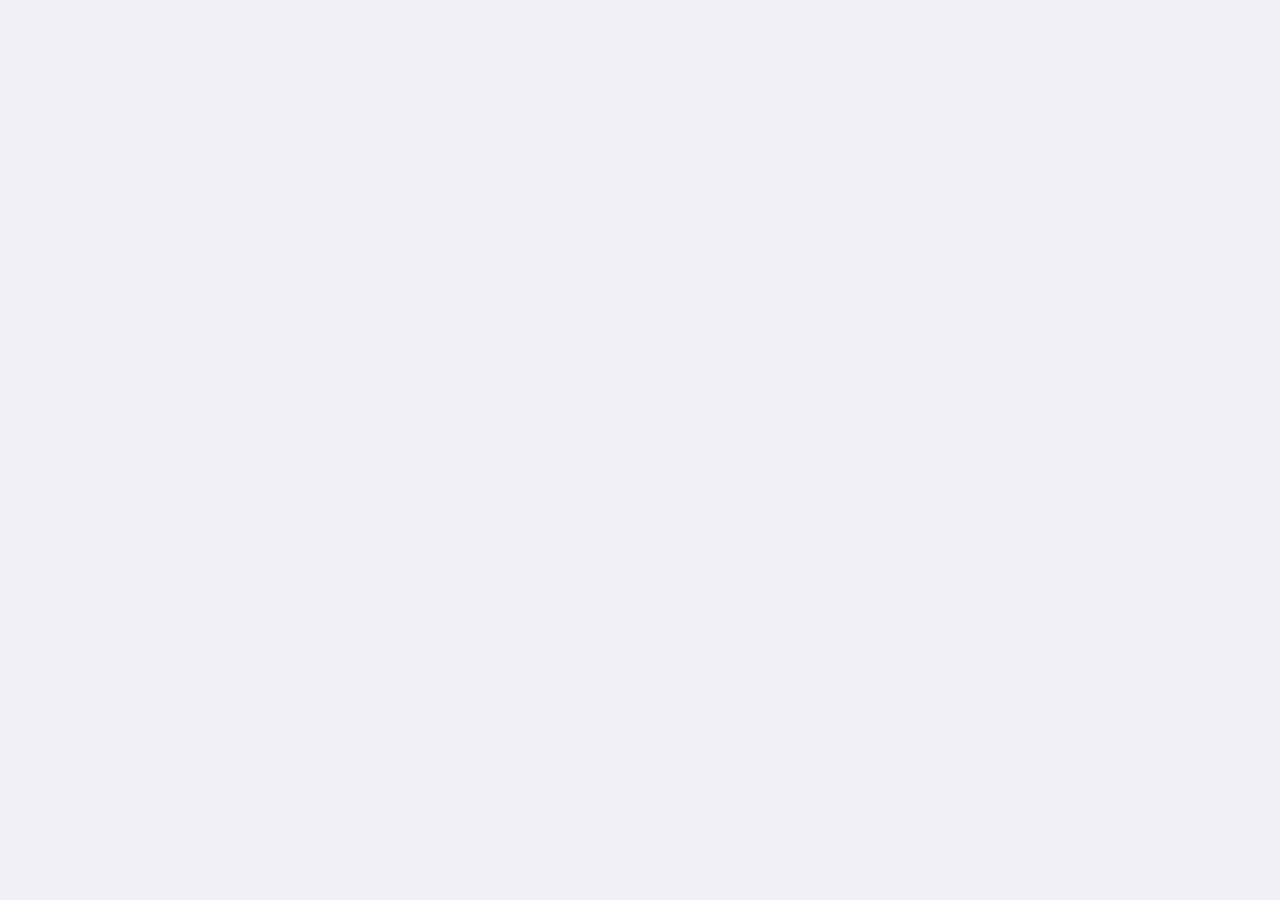
==== public/m/index.html @ 12684dfe "第一次提交 1.0 版本" ====
<!DOCTYPE html>
<html lang="en">

<head>
  <meta charset="UTF-8">
  <meta name="viewport" content="width=device-width, user-scalable=no, initial-scale=1.0, maximum-scale=1.0, minimum-scale=1.0">
  <meta http-equiv="X-UA-Compatible" content="ie=edge">
  <title>自己写的乐淘移动端主页</title>
  <!-- 引入Mui的css文件 -->
  <link rel="stylesheet" href="./lib/mui/css/mui.css">
  <!-- 引入fontwesome字体图标库的css文件 -->
  <link rel="stylesheet" href="./lib/fontAwesome/css/font-awesome.css">
  <!-- 引入自己的css文件 -->
  <link rel="stylesheet" href="./less/index.css">
</head>

<body>



  <!-- 引入mui的js文件 -->
  <script src="./lib/mui/js/mui.js"></script>
  <!-- 引入zepto 获取元素 发送请求 -->
  <script src="./lib/zepto//zepto.min.js"></script>
  <!-- 请求使用到模板，引入模板引擎 -->
  <script src="./lib/artTemplate/template-web.js"></script>
  <!-- 引入自己的js -->
  <script src="./js/index.js"></script>
</body>

</html>
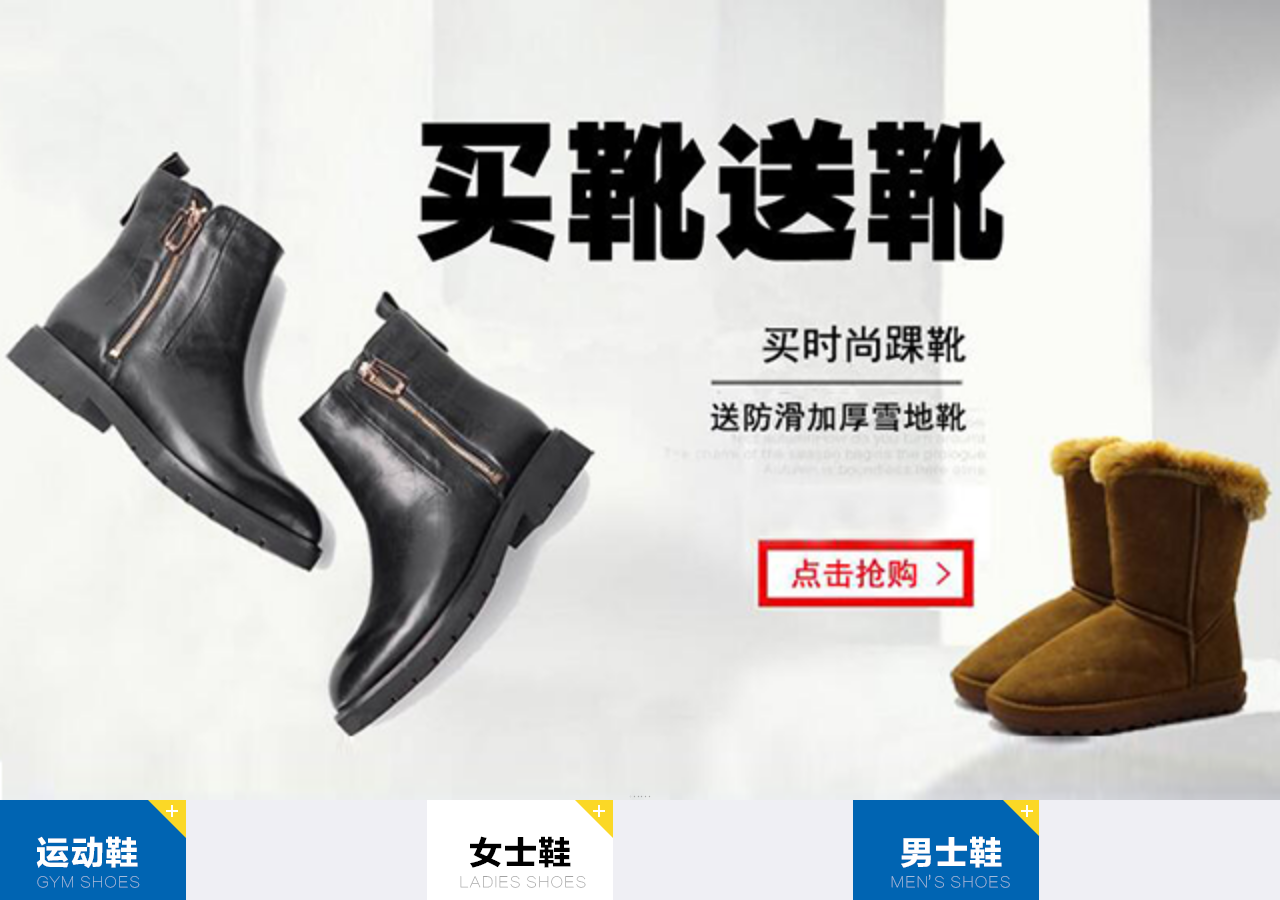
==== commit 737ad4c6: "第一天的第一次提交 1.0版本" ====
--- a/public/m/index.html
+++ b/public/m/index.html
@@ -15,6 +15,205 @@
 </head>
 
 <body>
+  <!-- 头部区域 -->
+  <header id="header">
+    <div class="left"></div>
+    <div class="center">
+      <h4>乐淘自己的主页</h4>
+    </div>
+    <div class="right">
+      <i class="fa fa-search"></i>
+    </div>
+  </header>
+  <!-- 主体区域 -->
+  <main id="main">
+    <div class="mui-scroll-wrapper">
+      <div class="mui-scroll">
+        <!-- 轮播图区域 -->
+        <section class="slide">
+          <div class="mui-slider">
+            <div class="mui-slider-group mui-slider-loop">
+              <!--支持循环，需要重复图片节点-->
+              <div class="mui-slider-item mui-slider-item-duplicate"><a href="#"><img src="images/banner6.png" /></a></div>
+              <div class="mui-slider-item"><a href="#"><img src="images/banner1.png" /></a></div>
+              <div class="mui-slider-item"><a href="#"><img src="images/banner2.png" /></a></div>
+              <div class="mui-slider-item"><a href="#"><img src="images/banner3.png" /></a></div>
+              <div class="mui-slider-item"><a href="#"><img src="images/banner4.png" /></a></div>
+              <div class="mui-slider-item"><a href="#"><img src="images/banner5.png" /></a></div>
+              <div class="mui-slider-item"><a href="#"><img src="images/banner6.png" /></a></div>
+              <!--支持循环，需要重复图片节点-->
+              <div class="mui-slider-item mui-slider-item-duplicate"><a href="#"><img src="images/banner1.png" /></a></div>
+            </div>
+            <div class="mui-slider-indicator">
+              <div class="mui-indicator mui-active"></div>
+              <div class="mui-indicator"></div>
+              <div class="mui-indicator"></div>
+              <div class="mui-indicator"></div>
+              <div class="mui-indicator"></div>
+              <div class="mui-indicator"></div>
+            </div>
+          </div>
+        </section>
+        <!-- 导航区域 -->
+        <nav class="nav">
+          <div class="mui-row">
+            <div class="mui-col-xs-4">
+              <a href="#"><img src="./images/nav1.png" alt=""></a>
+            </div>
+            <div class="mui-col-xs-4">
+              <a href="#"><img src="./images/nav2.png" alt=""></a>
+            </div>
+            <div class="mui-col-xs-4">
+              <a href="#"><img src="./images/nav3.png" alt=""></a>
+            </div>
+            <div class="mui-col-xs-4">
+              <a href="#"><img src="./images/nav4.png" alt=""></a>
+            </div>
+            <div class="mui-col-xs-4">
+              <a href="#"><img src="./images/nav5.png" alt=""></a>
+            </div>
+            <div class="mui-col-xs-4">
+              <a href="#"><img src="./images/nav6.png" alt=""></a>
+            </div>
+          </div>
+        </nav>
+        <!-- 广告区域 -->
+        <section class="banner">
+          <div class="mui-row">
+            <div class="mui-col-xs-8 left">
+              <a href="#">
+                <img src="./images/active1.png" alt="">
+                <img src="./images/active2.png" alt="">
+              </a>
+              <a href="#">
+                <img src="./images/active4.png" alt="">
+                <img src="./images/active5.png" alt="">
+              </a>
+            </div>
+            <div class="mui-col-xs-4 right"><a href="#"><img src="./images/active3.png" alt=""></a></div>
+
+          </div>
+        </section>
+        <!-- 品牌专区 -->
+        <section class="brand">
+          <div class="title">
+            <a href="#"><img src="images/title0.png" alt=""></a>
+          </div>
+          <div class="content">
+            <div class="mui-row">
+              <div class="mui-col-xs-3">
+                <a href="#"><img src="images/brand1.png" alt=""></a>
+              </div>
+              <div class="mui-col-xs-3"><a href="#"><img src="images/brand2.png" alt=""></a></div>
+              <div class="mui-col-xs-3"><a href="#"><img src="images/brand3.png" alt=""></a></div>
+              <div class="mui-col-xs-3"><a href="#"><img src="images/brand4.png" alt=""></a></div>
+              <div class="mui-col-xs-3"><a href="#"><img src="images/brand5.png" alt=""></a></div>
+              <div class="mui-col-xs-3"><a href="#"><img src="images/brand6.png" alt=""></a></div>
+              <div class="mui-col-xs-3"><a href="#"><img src="images/brand7.png" alt=""></a></div>
+              <div class="mui-col-xs-3"><a href="#"><img src="images/brand8.png" alt=""></a></div>
+            </div>
+          </div>
+        </section>
+        <!-- 运动生活专区 -->
+        <section class="sport">
+          <div class="title">
+            <a href="#">
+              <img src="http://134.175.175.137:80/picture//website/ff80808157ffc1c2015800534d4c0000/2017/2bd77618a9564ebdacd6778bd10ba3a7.jpg">
+              <img src="http://134.175.175.137:80/picture//website/ff80808157ffc1c2015800534d4c0000/2017/ca0f45ee03ea403bb8466319c165d3e5.jpg">
+            </a>
+          </div>
+          <div class="content">
+            <div class="mui-row">
+              <div class="mui-col-xs-6">
+                <a href="#"><img src="http://134.175.175.137:80/picture//website/ff80808157ffc1c2015800534d4c0000/2017/0073a2aafb8d430c81cfb1e18ae0144b.jpg"></a>
+              </div>
+              <div class="mui-col-xs-6"><a href="#"><img src="http://134.175.175.137:80/picture//website/ff80808157ffc1c2015800534d4c0000/2017/a9c7f59e3d3b4c368698a9e3f8b53381.jpg"></a></div>
+              <div class="mui-col-xs-6">
+                <a href="#"><img src="http://134.175.175.137:80/picture//website/ff80808157ffc1c2015800534d4c0000/2017/0073a2aafb8d430c81cfb1e18ae0144b.jpg"></a>
+              </div>
+              <div class="mui-col-xs-6">
+                <a href="#"><img src="http://134.175.175.137:80/picture//website/ff80808157ffc1c2015800534d4c0000/2017/0073a2aafb8d430c81cfb1e18ae0144b.jpg"></a>
+              </div>
+
+            </div>
+          </div>
+        </section>
+        <!-- 女士专区 -->
+        <section class="woman">
+          <div class="title">
+            <a href="#">
+              <img src="http://134.175.175.137:80/picture//website/ff80808157ffc1c2015800534d4c0000/2017/0f114575dc7745449be274fdde967ecc.jpg">
+              <img src="http://134.175.175.137:80/picture//website/ff80808157ffc1c2015800534d4c0000/2017/5133a782a00c45d1b22ba19266b930c0.jpg">
+            </a>
+          </div>
+          <div class="content">
+            <div class="mui-row">
+              <div class="mui-col-xs-6">
+                <a href="#"><img src="http://134.175.175.137:80/picture//website/ff80808157ffc1c2015800534d4c0000/2017/8a69ab3c40f04f41ac8b49c0c85685fa.jpg"></a>
+              </div>
+              <div class="mui-col-xs-6">
+                <a href="#"><img src="http://134.175.175.137:80/picture//website/ff80808157ffc1c2015800534d4c0000/2017/8a69ab3c40f04f41ac8b49c0c85685fa.jpg"></a>
+              </div>
+              <div class="mui-col-xs-6">
+                <a href="#"><img src="http://134.175.175.137:80/picture//website/ff80808157ffc1c2015800534d4c0000/2017/8a69ab3c40f04f41ac8b49c0c85685fa.jpg"></a>
+              </div>
+              <div class="mui-col-xs-6">
+                <a href="#"><img src="http://134.175.175.137:80/picture//website/ff80808157ffc1c2015800534d4c0000/2017/8a69ab3c40f04f41ac8b49c0c85685fa.jpg"></a>
+              </div>
+
+            </div>
+          </div>
+        </section>
+        <!-- 男士专区 -->
+        <section class="man">
+          <div class="title">
+            <a href="#">
+              <img src="http://134.175.175.137:80/picture//website/ff80808157ffc1c2015800534d4c0000/2017/20796e08bdb2459a970fd9899fa080ca.jpg">
+              <img src="http://134.175.175.137:80/picture//website/ff80808157ffc1c2015800534d4c0000/2017/9bd16c7cee9f4023b84a05ae8aacf794.jpg">
+            </a>
+          </div>
+          <div class="content">
+            <div class="mui-row">
+              <div class="mui-col-xs-6">
+                <a href="#"><img src="http://134.175.175.137:80/picture//website/ff80808157ffc1c2015800534d4c0000/2018/9d5154d655c645c3b4111e3ec442d174.jpg"></a>
+              </div>
+              <div class="mui-col-xs-6">
+                <a href="#"><img src="http://134.175.175.137:80/picture//website/ff80808157ffc1c2015800534d4c0000/2018/9d5154d655c645c3b4111e3ec442d174.jpg"></a>
+              </div>
+              <div class="mui-col-xs-6">
+                <a href="#"><img src="http://134.175.175.137:80/picture//website/ff80808157ffc1c2015800534d4c0000/2018/9d5154d655c645c3b4111e3ec442d174.jpg"></a>
+              </div>
+              <div class="mui-col-xs-6">
+                <a href="#"><img src="http://134.175.175.137:80/picture//website/ff80808157ffc1c2015800534d4c0000/2018/9d5154d655c645c3b4111e3ec442d174.jpg"></a>
+              </div>
+
+            </div>
+          </div>
+        </section>
+      </div>
+    </div>
+
+
+
+  </main>
+  <!-- 底部区域 -->
+  <footer id="footer">
+    <div class="mui-row">
+      <div class="mui-col-xs-3">
+        <a href="index.html"><i class="fa fa-home active"></i><span>首页</span></a>
+      </div>
+      <div class="mui-col-xs-3">
+        <a href="category.html"><i class="fa fa-bars"></i><span>分类</span></a>
+      </div>
+      <div class="mui-col-xs-3">
+        <a href="#"><i class="fa fa-shopping-cart"></i><span>购物车</span></a>
+      </div>
+      <div class="mui-col-xs-3">
+        <a href="#"><i class="fa fa-user"></i><span>个人中心</span></a>
+      </div>
+
+    </div>
+  </footer>
 
 
 
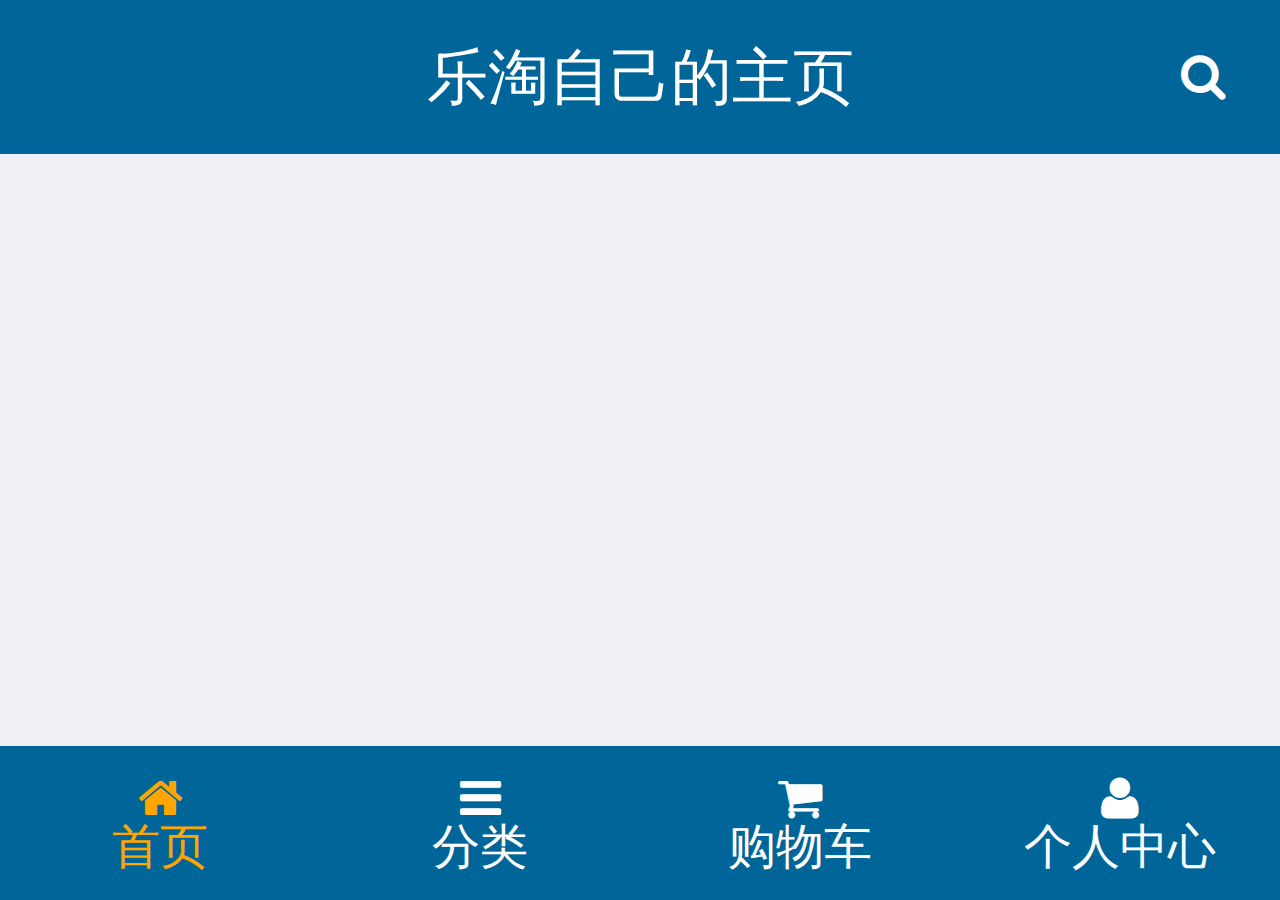
==== commit 0dc1fae8: "第四次提交" ====
--- a/public/m/index.html
+++ b/public/m/index.html
@@ -22,7 +22,7 @@
       <h4>乐淘自己的主页</h4>
     </div>
     <div class="right">
-      <i class="fa fa-search"></i>
+      <a class="fa fa-search" href="./search.html"></a>
     </div>
   </header>
   <!-- 主体区域 -->
@@ -200,13 +200,13 @@
   <footer id="footer">
     <div class="mui-row">
       <div class="mui-col-xs-3">
-        <a href="index.html"><i class="fa fa-home active"></i><span>首页</span></a>
+        <a href="index.html" class="active"><i class="fa fa-home"></i><span>首页</span></a>
       </div>
       <div class="mui-col-xs-3">
         <a href="category.html"><i class="fa fa-bars"></i><span>分类</span></a>
       </div>
       <div class="mui-col-xs-3">
-        <a href="#"><i class="fa fa-shopping-cart"></i><span>购物车</span></a>
+        <a href="cart.html"><i class="fa fa-shopping-cart"></i><span>购物车</span></a>
       </div>
       <div class="mui-col-xs-3">
         <a href="#"><i class="fa fa-user"></i><span>个人中心</span></a>
--- a/public/m/less/index.css
+++ b/public/m/less/index.css
@@ -0,0 +1,140 @@
+/* 定义一些公共的变量 */
+/* 样式初始化（不需要写那么多，因为mui已经写了一些了，只需要加一些就好了） */
+/* 去掉默认的间距 */
+* {
+  margin: 0;
+  padding: 0;
+}
+html {
+  font-size: 26.66667vw;
+}
+body {
+  /* mui默认是17px */
+  font-size: .14rem;
+  display: flex;
+  flex-direction: column;
+  position: relative;
+}
+h1,
+h2,
+h3,
+h4,
+h5 {
+  margin: 0;
+}
+/* 去除图片与块级元素底部的3像素的距离 */
+img {
+  /* 解决图片和块级元素3px间隙问题 */
+  vertical-align: middle;
+}
+/* 头部底部公共样式 */
+#header {
+  background-color: #006699;
+  display: flex;
+  color: #fff;
+  height: .45rem;
+  position: fixed;
+  top: 0;
+  left: 0;
+  width: 100%;
+  z-index: 999;
+}
+#header .left a,
+#header .right a {
+  color: #fff;
+}
+#header .left,
+#header .right {
+  width: .45rem;
+  height: .45rem;
+  text-align: center;
+  line-height: .45rem;
+}
+#header .center {
+  flex: 1;
+  text-align: center;
+  line-height: .45rem;
+}
+#header .center h4 {
+  line-height: .45rem;
+  font-weight: normal;
+}
+#header .center input {
+  height: .35rem;
+  font-size: .14rem;
+  border: 0;
+}
+/* 主体区域 */
+#main {
+  flex: 1;
+  height: 100vh;
+  padding: .45rem 0;
+}
+#main .mui-scroll-wrapper {
+  position: relative;
+  height: 100%;
+}
+/* 底部区域 */
+#footer {
+  position: fixed;
+  bottom: 0;
+  left: 0;
+  height: .45rem;
+  background-color: #006699;
+  width: 100%;
+  z-index: 999;
+}
+#footer > div {
+  height: 100%;
+}
+#footer > div > div {
+  height: 100%;
+}
+#footer > div > div a {
+  height: 100%;
+  color: #fff;
+  display: flex;
+  flex-direction: column;
+  justify-content: center;
+  align-items: center;
+}
+#footer > div > div a.active {
+  color: orange;
+}
+#footer > div > div a span {
+  line-height: 1;
+}
+/* 主体区域 */
+#main {
+  /* 导航区域 */
+  /* 广告区域 */
+  /* 品牌专区 */
+}
+#main a {
+  display: block;
+}
+#main a img {
+  width: 100%;
+}
+#main .nav {
+  padding: .1rem;
+}
+#main .banner {
+  padding: .1rem;
+}
+#main .banner .left a {
+  display: flex;
+}
+#main .banner .left a img {
+  width: 50%;
+  height: 1.2rem;
+}
+#main .banner .right a img {
+  height: 2.4rem;
+}
+#main .brand,
+#main .sport,
+#main .woman,
+#main .man {
+  padding: .1rem;
+}
